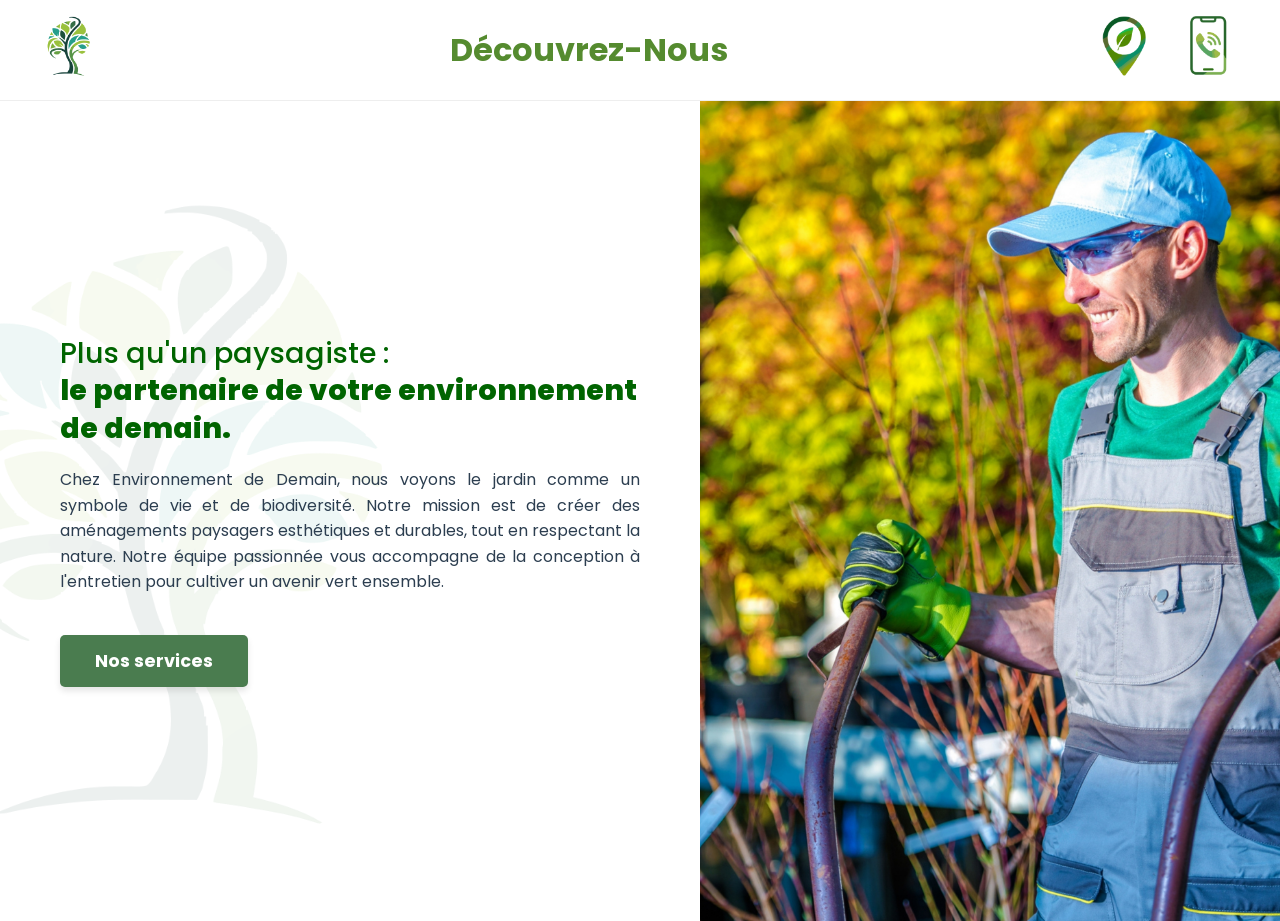
==== about.html @ b285e7b7 "Add files via upload" ====
<!DOCTYPE html>
<html lang="fr">
<head>
    <meta charset="UTF-8">
    <meta name="viewport" content="width=device-width, initial-scale=1.0">
    <title>Environnement de Demain - Découvrez-Nous</title>
    <link rel="preconnect" href="https://fonts.googleapis.com">
    <link rel="preconnect" href="https://fonts.gstatic.com" crossorigin>
    <link rel="stylesheet" href="about.css">
    <link href="https://fonts.googleapis.com/css2?family=Poppins:wght@400;500;700;800&display=swap" rel="stylesheet">
</head>
<body>

    <header class="main-header">
        <div class="header-container">
            <div class="logo-box">
                <a href="index.html">
                    <img src="LogoPrincipal.png" alt="Logo Environnement de Demain" class="header-logo" loading="eager">
                </a>
            </div>
            
            <h1 class="page-title">Découvrez-Nous</h1>
            
            <div class="header-icons">
                <a href="contact.html"><img src="Logolocalisation.png" alt="Localisation" class="icon-btn" loading="lazy"></a>
                <a href="tel:+33787142862"><img src="logotelcontact.png" alt="Téléphone" class="icon-btn" loading="lazy"></a>
            </div>
        </div>
    </header>

    <main class="split-section">
        
        <div class="text-column watermark-container">
            <div class="content-wrapper">
                <h2>Plus qu'un paysagiste : <br>
                <span class="highlight">le partenaire de votre environnement de demain.</span></h2>
                
                <p>
                    Chez Environnement de Demain, nous voyons le jardin comme un symbole de vie et de biodiversité. Notre mission est de créer des aménagements paysagers esthétiques et durables, tout en respectant la nature. Notre équipe passionnée vous accompagne de la conception à l'entretien pour cultiver un avenir vert ensemble.
                </p>

                <a href="services.html" class="btn-primary">Nos services</a>
            </div>
        </div>

        <div class="image-column">
            <img src="ImagePierre.jpg" alt="Paysagiste au travail" loading="lazy">
        </div>

    </main>

</body>
</html>
---- about.css ----
/* --- RESET & GLOBAL --- */
* {
    margin: 0;
    padding: 0;
    box-sizing: border-box;
}

body {
    font-family: 'Poppins', sans-serif; /* Utilisation de ta police */
    color: #333;
    background-color: #fff;
    line-height: 1.6;
}

/* --- HEADER (Adapté de ton modèle) --- */
.main-header {
    background-color: white;
    border-bottom: 1px solid #eee;
    padding: 10px 0;
}

.header-container {
    display: flex;
    justify-content: space-between; /* Espace entre les 3 éléments */
    align-items: center;
    padding: 0 40px;
    height: 80px; /* Hauteur fixe pour l'entête */
}

/* Gestion des images dans le header */
.header-logo {
    height: 60px; /* Ajuste selon la taille de ton logo */
    width: auto;
}

.icon-btn {
    height: 64px; /* Taille des icônes téléphones/loc */
    width: auto;
    margin-left: 15px;
    transition: transform 0.2s;
    cursor: pointer;
}

.icon-btn:hover {
    transform: scale(1.1);
}

.page-title {
    font-size: 2rem;
    font-weight: 700;
    color: #558B2F; /* Vert Olive */
    text-transform: capitalize;
    text-align: center;
    flex-grow: 1; /* Permet au titre de prendre la place centrale */
}

/* --- SECTION PRINCIPALE (Split Screen) --- */
.split-section {
    display: flex;
    min-height: calc(100vh - 80px); /* 100% de l'écran moins la hauteur du header */
}

/* COLONNE GAUCHE (Texte) */
.text-column {
    flex: 1; /* 50% de largeur */
    padding: 60px;
    display: flex;
    align-items: center; /* Centre le texte verticalement */
    position: relative; /* Pour le filigrane */
    overflow: hidden; /* Coupe le filigrane qui dépasse */
}

/* LE FILIGRANE (L'image transparente derrière) */
.watermark-container::before {
    content: '';
    position: absolute;
    z-index: -1; /* Derrière le texte */
    
    /* ICI : On utilise ton image de logo principale pour le fond */
    background-image: url('LogoPrincipal.png'); 
    
    background-repeat: no-repeat;
    background-position: left center;
    background-size: contain;
    
    /* Position et taille du filigrane */
    width: 90%; 
    height: 90%;
    left: -20%; /* Décalé vers la gauche comme sur la maquette */
    top: 5%;
    
    opacity: 0.08; /* Très transparent */
}

.content-wrapper {
    position: relative;
    z-index: 2; /* Devant le filigrane */
    max-width: 600px;
}

.text-column h2 {
    font-size: 1.8rem;
    color: #006400; /* Vert foncé */
    margin-bottom: 20px;
    line-height: 1.3;
    font-weight: 500;
}

.text-column h2 .highlight {
    font-weight: 800; /* Partie grasse */
    display: block; /* Force le retour à la ligne si besoin */
}

.text-column p {
    font-size: 1rem;
    color: #2c3e50;
    margin-bottom: 40px;
    text-align: justify;
}

/* LE BOUTON */
.btn-primary {
    display: inline-block;
    background-color: #4a7c4f; /* Vert bouton */
    color: white;
    text-decoration: none;
    padding: 12px 35px;
    font-size: 1.1rem;
    font-weight: 700;
    border-radius: 5px;
    transition: background-color 0.3s ease;
    box-shadow: 0 4px 6px rgba(0,0,0,0.1);
}

.btn-primary:hover {
    background-color: #365e3b;
}

/* COLONNE DROITE (Image Jardinier) */
.image-column {
    flex: 1; /* 50% de largeur */
    position: relative;
}

.image-column img {
    width: 100%;
    height: 100%;
    object-fit: cover; /* Remplit tout l'espace sans déformation */
    display: block;
}

/* --- RESPONSIVE (Mobile & Tablette) --- */
@media (max-width: 900px) {
    
    /* Header Mobile */
    .header-container {
        padding: 0 20px;
    }
    
    .page-title {
        font-size: 1.4rem; /* Titre plus petit */
    }

    .header-logo {
        height: 45px;
    }

    .icon-btn {
        height: 28px;
        margin-left: 10px;
    }

    /* Section Mobile */
    .split-section {
        flex-direction: column; /* Empile le texte et l'image */
        height: auto; /* Hauteur automatique */
    }

    .text-column {
        padding: 40px 25px;
        order: 1; /* Le texte en premier (ou 2 si tu veux l'image avant) */
    }

    .image-column {
        height: 300px; /* Hauteur fixe pour l'image sur mobile */
        order: 2;
    }
    
    /* Ajustement filigrane mobile */
    .watermark-container::before {
        left: -10%;
        width: 80%;
        opacity: 0.05;
    }
}
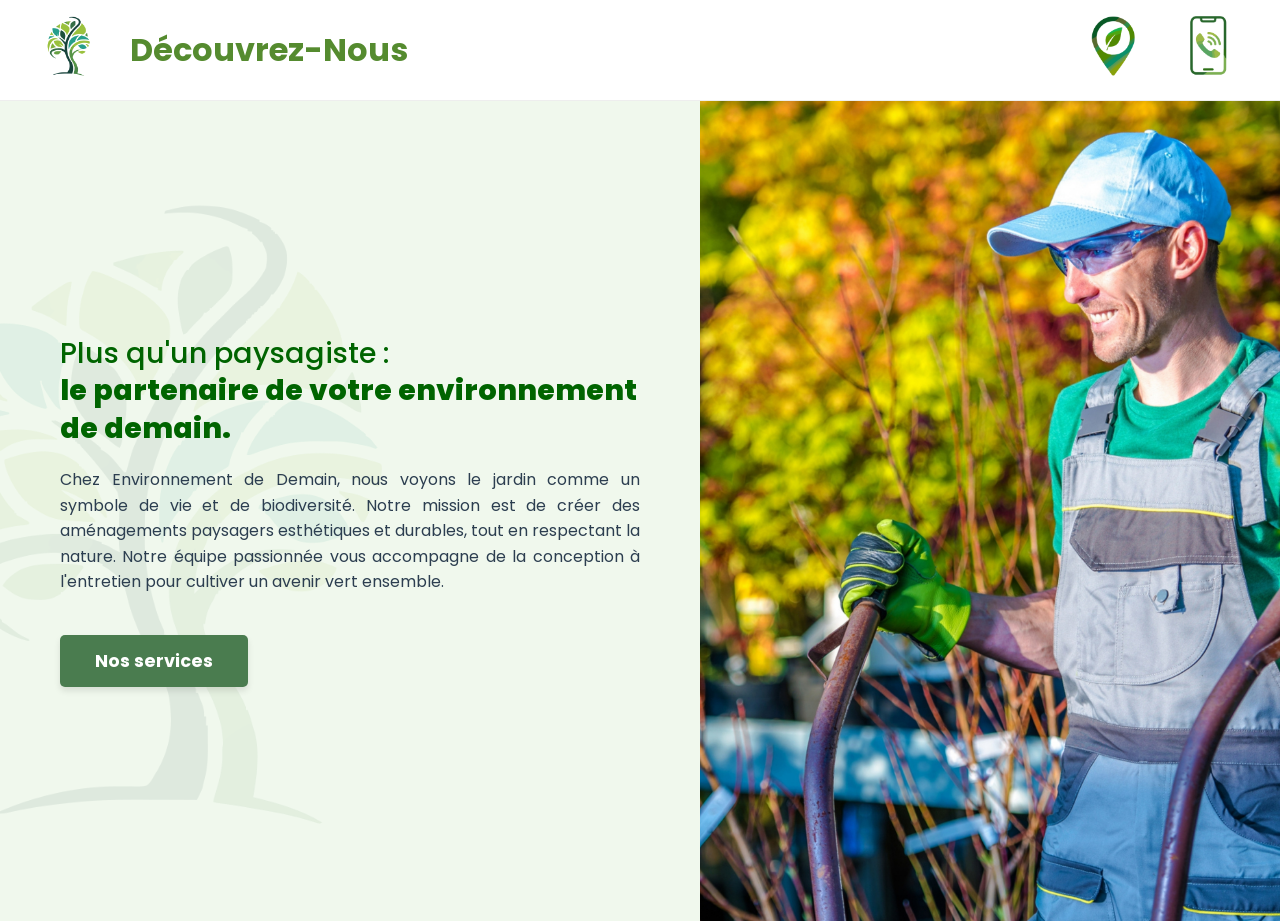
==== commit 0fc4811d: "Add files via upload" ====
--- a/about.html
+++ b/about.html
@@ -21,10 +21,8 @@
             
             <h1 class="page-title">Découvrez-Nous</h1>
             
-            <div class="header-icons">
-                <a href="contact.html"><img src="Logolocalisation.png" alt="Localisation" class="icon-btn" loading="lazy"></a>
-                <a href="tel:+33787142862"><img src="logotelcontact.png" alt="Téléphone" class="icon-btn" loading="lazy"></a>
-            </div>
+            <a href="contact.html"><img src="Logolocalisation.png" alt="Localisation" class="icon-btn" loading="lazy"></a>
+            <a href="tel:+33787142862"><img src="logotelcontact.png" alt="Téléphone" class="icon-btn" loading="lazy"></a>
         </div>
     </header>
 
--- a/about.css
+++ b/about.css
@@ -8,7 +8,7 @@
 body {
     font-family: 'Poppins', sans-serif; /* Utilisation de ta police */
     color: #333;
-    background-color: #fff;
+    background-color: #f0f8ed;
     line-height: 1.6;
 }
 
@@ -21,37 +21,38 @@
 
 .header-container {
     display: flex;
-    justify-content: space-between; /* Espace entre les 3 éléments */
+    justify-content: flex-start;
     align-items: center;
     padding: 0 40px;
-    height: 80px; /* Hauteur fixe pour l'entête */
+    height: 80px;
+    gap: 30px;
 }
 
-/* Gestion des images dans le header */
 .header-logo {
-    height: 60px; /* Ajuste selon la taille de ton logo */
+    height: 60px;
     width: auto;
-}
-
-.icon-btn {
-    height: 64px; /* Taille des icônes téléphones/loc */
-    width: auto;
-    margin-left: 15px;
-    transition: transform 0.2s;
-    cursor: pointer;
-}
-
-.icon-btn:hover {
-    transform: scale(1.1);
+    flex-shrink: 0;
 }
 
 .page-title {
     font-size: 2rem;
     font-weight: 700;
-    color: #558B2F; /* Vert Olive */
+    color: #558B2F;
     text-transform: capitalize;
-    text-align: center;
-    flex-grow: 1; /* Permet au titre de prendre la place centrale */
+    margin: 0;
+    flex: 1;
+}
+
+.icon-btn {
+    height: 64px;
+    width: auto;
+    transition: transform 0.2s;
+    cursor: pointer;
+    flex-shrink: 0;
+}
+
+.icon-btn:hover {
+    transform: scale(1.1);
 }
 
 /* --- SECTION PRINCIPALE (Split Screen) --- */
@@ -128,12 +129,15 @@
     font-size: 1.1rem;
     font-weight: 700;
     border-radius: 5px;
-    transition: background-color 0.3s ease;
+    transition: all 0.3s cubic-bezier(0.4, 0, 0.2, 1);
+    will-change: background-color, transform;
     box-shadow: 0 4px 6px rgba(0,0,0,0.1);
 }
 
 .btn-primary:hover {
     background-color: #365e3b;
+    transform: translateY(-2px);
+    box-shadow: 0 6px 12px rgba(0,0,0,0.15);
 }
 
 /* COLONNE DROITE (Image Jardinier) */
